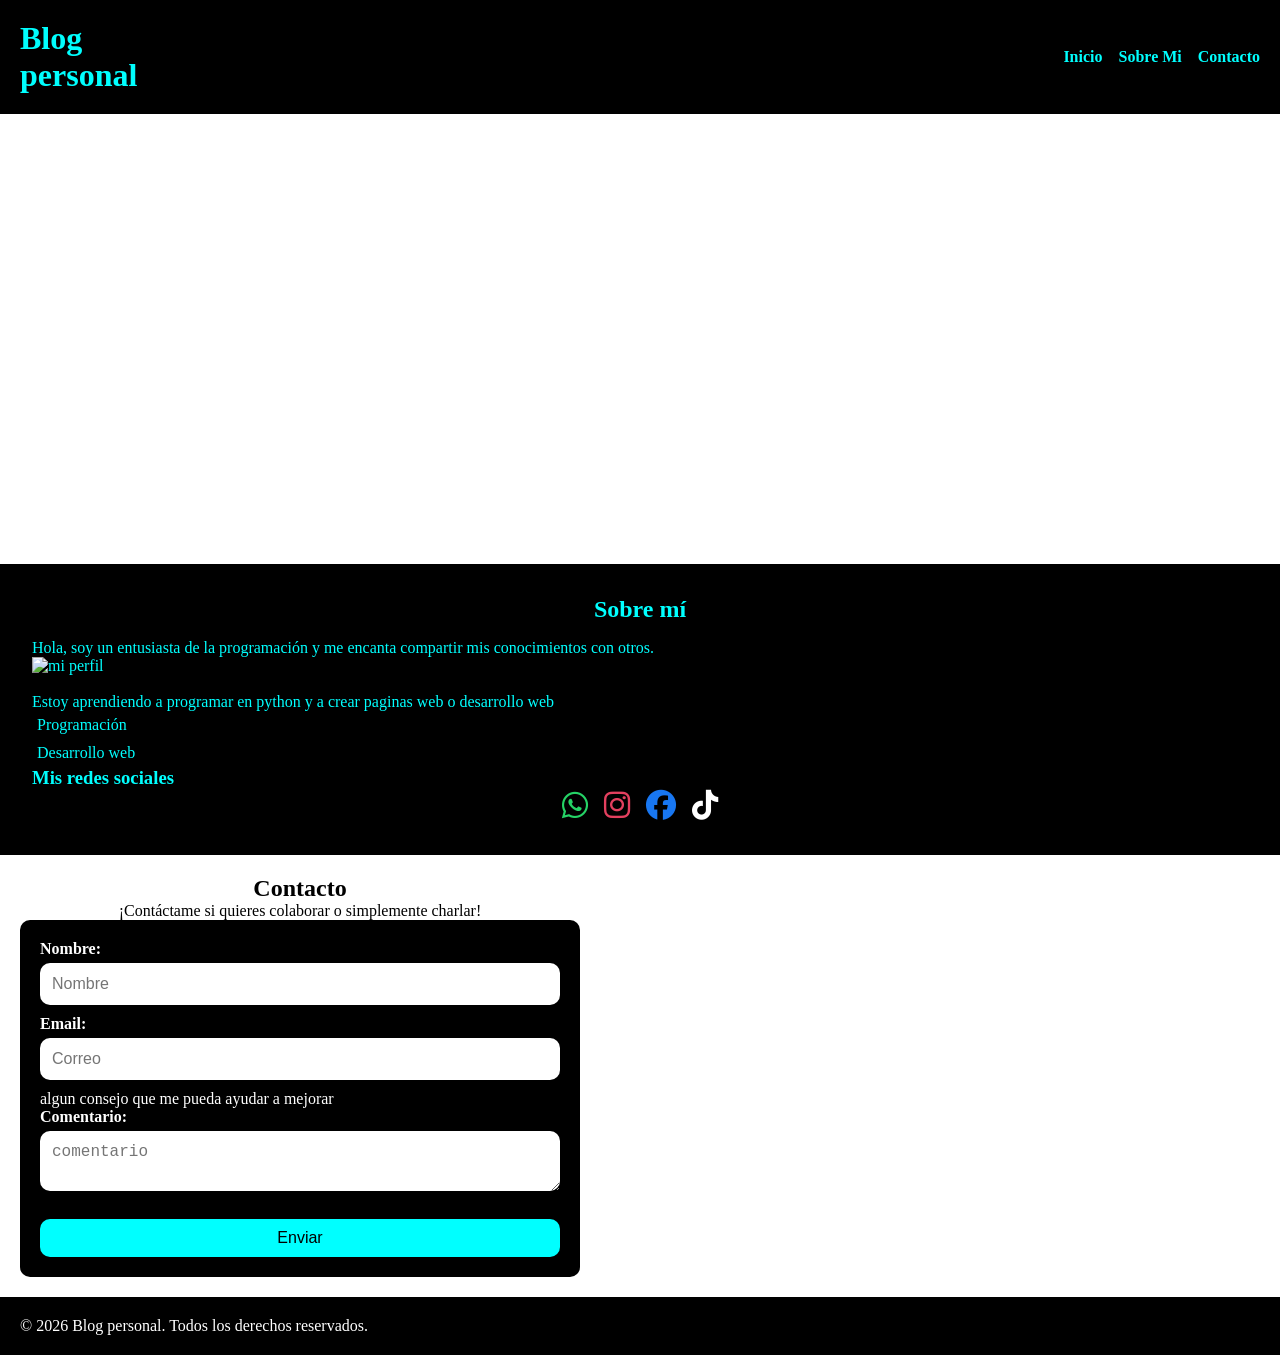
==== index.html @ 008a95f3 "Initial commit: Blog personal" ====
<!DOCTYPE html>
<html lang="en">
<head>
    <meta charset="UTF-8">
    <meta name="viewport" content="width=device-width, initial-scale=1.0">
    <title>Blog personal</title>
    <link rel="stylesheet" href="styles.css">
    <link rel="stylesheet" href="https://cdnjs.cloudflare.com/ajax/libs/font-awesome/6.4.2/css/all.min.css">
</head>
<body>
    <header class="cabeza">
        <h1 class="logo">Blog <br>personal</h1>
        <nav class="menu">
            <ul>
                <li><a href="#Inicio">Inicio</a></li>
                <li><a href="#sobre-mi">Sobre Mi</a></li>
                <li><a href="#contacto">Contacto</a></li>
            </ul>
        </nav>
    </header>
    <div class="hero">
        <h2>Bienvenido a mi blog personal</h2>
        <p>Explora mis pensamientos, experiencias y pasiones a través de mis publicaciones.</p>
    </div>
    <section id="sobre-mi">
        <h2>Sobre mí</h2>
        <p>Hola, soy un entusiasta de la programación y me encanta compartir mis conocimientos con otros.</p>
        <img src="yo" alt="mi perfil">
        <br><br>
        <p>Estoy aprendiendo a programar en python y a crear paginas web o desarrollo web</p>
        <ul>
            <li>Programación</li>
            <li>Desarrollo web</li>
        </ul>
        <h3>Mis redes sociales</h3>
        <div class="redes-sociales">
            <a href="https://wa.me/49921433" class="icon-wa" data-name="whatsapp" target="_blank">
                <i class="fa-brands fa-whatsapp"></i>
            </a>
            <a href="https://instagram.com/@aangek_209" class="icon-ig" data-name="Instagram" target="_blank">
                <i class="fa-brands fa-instagram"></i>
            </a>
            <a href="https://facebook.com/angel crus" class="icon-fb" data-name="Facebook" target="_blank">
                <i class="fa-brands fa-facebook"></i>
            </a>
            <a href="https://tiktok.com/@angek_209" class="icon-tk" data-name="TikTok" target="_blank">
                <i class="fa-brands fa-tiktok"></i>
            </a>
        </div>
    </section>
    <section id="contacto">
        <h2>Contacto</h2>
        <p>¡Contáctame si quieres colaborar o simplemente charlar!</p>
        <form action="" method="post">
            <label for="nombre">Nombre:</label>
            <input type="text" id="nombre" name="nombre" required placeholder="Nombre">
            <label for="email">Email:</label>
            <input type="email" id="email" name="email" required placeholder="Correo">
            <p>algun consejo que me pueda ayudar a mejorar</p>
            <label for="comentario">Comentario:</label>
            <textarea name="comentario" id="comentario" required placeholder="comentario"></textarea><br>
            <button type="submit">Enviar</button>
        </form>

    </section>

    <footer>
        <p>&copy; 2026 Blog personal. Todos los derechos reservados.</p>
    </footer>




</body>
</html>
---- styles.css ----
*
{
    margin: 0;
    padding: 0;
    box-sizing: border-box;
}
.cabeza
{
    background: black;
    display: flex;
    justify-content: space-between;
    align-items: center;
    flex-direction: row;
    padding: 20px;
}
.logo
{
    font-weight: bold;
    color: aqua;
}

.menu ul
{
    display: flex;
    text-align: center;
    gap: 1rem;
}
.menu li
{
    list-style: none;
}

.menu a
{
    color: aqua;
    text-decoration: none;
    font-weight: bold;
}

.hero
{
    background: linear-gradient(rgba(0,0,5,.2)),url(https://images.pexels.com/photos/414171/pexels-photo-414171.jpeg?auto=compress&cs=tinysrgb&w=1260&h=750&dpr=1) 
    no-repeat center center/cover;
    display: flex;
    flex-direction: column;
    justify-content: center;
    align-items: center;
    color: white;
    width: 100%;
    min-height: 50vh;
    font-size: 20px;
}
#sobre-mi
{
    background: black;
    color: aqua;
    width: 100%;
    padding: 2rem;
    display: inline-block;
}
#sobre-mi ul li
{
    list-style: none;
    padding: 5px;
}

#sobre-mi h2
{
    margin-bottom: 1rem;
    text-align: center;
}

.redes-sociales
{
    display: flex;
    gap: 1rem;
    justify-content: center;
    align-items: center;
    font-size: 30px;
}

.icon-wa
{
    color: #25D366;
}
.icon-ig
{
    color: #e4405f;
}
.icon-fb
{
    color: #1877f2;
}
.icon-tk
{
    color: #ffffff;
}

#contacto
{
    background:white;
    color: black;
    padding: 20px;
    display: flex;
    flex-direction: column;
    justify-content: center;
    align-items: center;
    max-width: 600px;
}

form
{
    display: flex;
    flex-direction: column;
    border-radius: 10px;
    background-color: black;
    color: white;
    padding: 20px;
    max-width: 600px;
    width: 100%;
    margin: 0 auto;
}

label
{
    margin-bottom: 5px;
    font-size: 16px;
    font-weight: bold;
}

input
{
    padding: 12px;
    border: none;
    outline: none;
    border-radius: 10px;
    width: 100%;
    margin-bottom: 10px;
    font-size: 16px;
}

button 
{
    border-radius: 10px;
    padding: 10px;
    background-color: aqua;
    border: none;
    cursor: pointer;
    width: 100%;
    font-size: 16px;
}

textarea
{
    border: none;
    border-radius: 10px;
    padding: 12px;
    width: 100%;
    margin-bottom: 10px;
    font-size: 16px;
}

footer
{
    background-color: black;
    color: #ffffff;
    padding: 20px;
}

@media (max-width: 768px)
{
    .cabeza
    {
        flex-direction: row;
        padding: 15px;
    }

    .menu ul
    {
        flex-direction: column;
        gap: 0.5rem;
    }
    .hero
    {
        max-width: 100%;
        padding: 20px;
        font-size: 18px;
    }

    #sobre-mi
    {
        padding: 1rem;
    }

    .redes-sociales
    {
        gap: 0.5rem;
    }
    
    form 
    {
        padding: 15px;
        max-width: 100%;

    }

    input, textarea, button
    {
        font-size: 14px;
        padding: 10px;
    }

    label
    {
        font-size: 14px;
    }

}
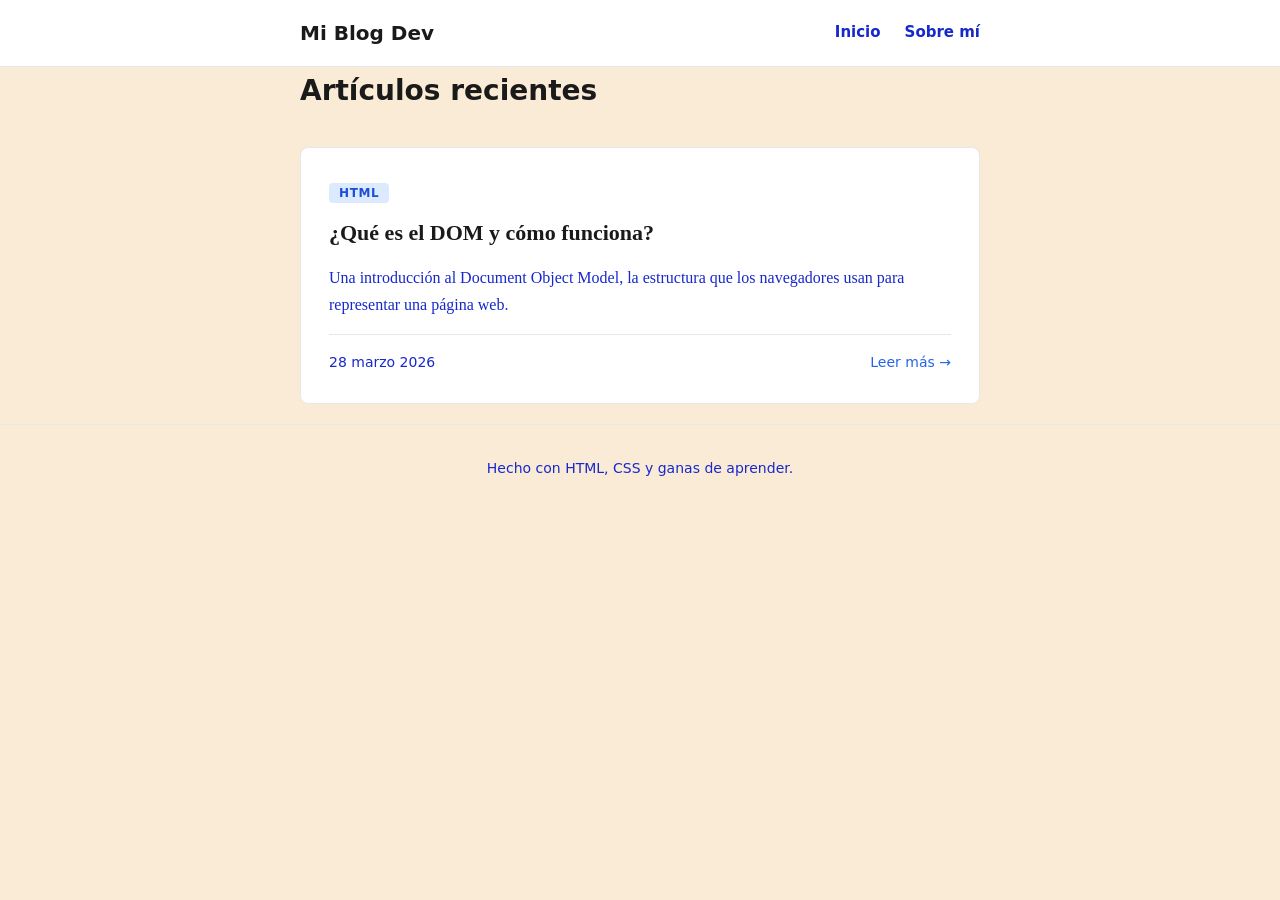
==== commit 3818165f: "Blog personal, aprendiendo desarrollo web" ====
--- a/index.html
+++ b/index.html
@@ -1,75 +1,50 @@
 <!DOCTYPE html>
-<html lang="en">
+<html lang="es">
 <head>
-    <meta charset="UTF-8">
-    <meta name="viewport" content="width=device-width, initial-scale=1.0">
-    <title>Blog personal</title>
-    <link rel="stylesheet" href="styles.css">
-    <link rel="stylesheet" href="https://cdnjs.cloudflare.com/ajax/libs/font-awesome/6.4.2/css/all.min.css">
+  <meta charset="UTF-8" />
+  <meta name="viewport" content="width=device-width, initial-scale=1.0" />
+  <title>Mi Blog - Desarrollo Web</title>
+  <link rel="stylesheet" href="css/style.css" />
 </head>
 <body>
-    <header class="cabeza">
-        <h1 class="logo">Blog <br>personal</h1>
-        <nav class="menu">
-            <ul>
-                <li><a href="#Inicio">Inicio</a></li>
-                <li><a href="#sobre-mi">Sobre Mi</a></li>
-                <li><a href="#contacto">Contacto</a></li>
-            </ul>
-        </nav>
-    </header>
-    <div class="hero">
-        <h2>Bienvenido a mi blog personal</h2>
-        <p>Explora mis pensamientos, experiencias y pasiones a través de mis publicaciones.</p>
+
+  <!-- ENCABEZADO Y NAVEGACIÓN -->
+  <header>
+    <div class="container">
+      <a href="index.html" class="logo">Mi Blog Dev</a>
+      <nav>
+        <a href="index.html">Inicio</a>
+        <a href="about.html">Sobre mí</a>
+      </nav>
     </div>
-    <section id="sobre-mi">
-        <h2>Sobre mí</h2>
-        <p>Hola, soy un entusiasta de la programación y me encanta compartir mis conocimientos con otros.</p>
-        <img src="yo" alt="mi perfil">
-        <br><br>
-        <p>Estoy aprendiendo a programar en python y a crear paginas web o desarrollo web</p>
-        <ul>
-            <li>Programación</li>
-            <li>Desarrollo web</li>
-        </ul>
-        <h3>Mis redes sociales</h3>
-        <div class="redes-sociales">
-            <a href="https://wa.me/49921433" class="icon-wa" data-name="whatsapp" target="_blank">
-                <i class="fa-brands fa-whatsapp"></i>
-            </a>
-            <a href="https://instagram.com/@aangek_209" class="icon-ig" data-name="Instagram" target="_blank">
-                <i class="fa-brands fa-instagram"></i>
-            </a>
-            <a href="https://facebook.com/angel crus" class="icon-fb" data-name="Facebook" target="_blank">
-                <i class="fa-brands fa-facebook"></i>
-            </a>
-            <a href="https://tiktok.com/@angek_209" class="icon-tk" data-name="TikTok" target="_blank">
-                <i class="fa-brands fa-tiktok"></i>
-            </a>
-        </div>
-    </section>
-    <section id="contacto">
-        <h2>Contacto</h2>
-        <p>¡Contáctame si quieres colaborar o simplemente charlar!</p>
-        <form action="" method="post">
-            <label for="nombre">Nombre:</label>
-            <input type="text" id="nombre" name="nombre" required placeholder="Nombre">
-            <label for="email">Email:</label>
-            <input type="email" id="email" name="email" required placeholder="Correo">
-            <p>algun consejo que me pueda ayudar a mejorar</p>
-            <label for="comentario">Comentario:</label>
-            <textarea name="comentario" id="comentario" required placeholder="comentario"></textarea><br>
-            <button type="submit">Enviar</button>
-        </form>
+  </header>
 
-    </section>
+  <!-- CONTENIDO PRINCIPAL -->
+  <main class="container">
+    <h1>Artículos recientes</h1>
 
-    <footer>
-        <p>&copy; 2026 Blog personal. Todos los derechos reservados.</p>
-    </footer>
+    <!-- CADA ARTICLE ES UN POST DE TU BLOG -->
+    <article class="post-card">
+      <span class="post-tag">HTML</span>
+      <h2><a href="posts/mi-primer-post.html">¿Qué es el DOM y cómo funciona?</a></h2>
+      <p>Una introducción al Document Object Model, la estructura que los navegadores usan para representar una página web.</p>
+      <div class="post-meta">
+        <span>28 marzo 2026</span>
+        <a href="posts/mi-primer-post.html">Leer más →</a>
+      </div>
+    </article>
 
+    <!-- COPIA ESTE BLOQUE ARTICLE PARA AÑADIR MÁS POSTS -->
 
+  </main>
 
+  <!-- PIE DE PÁGINA -->
+  <footer>
+    <div class="container">
+      <p>Hecho con HTML, CSS y ganas de aprender.</p>
+    </div>
+  </footer>
 
+  <script src="js/main.js"></script>
 </body>
 </html>
--- a/css/style.css
+++ b/css/style.css
@@ -0,0 +1,220 @@
+/* ================================
+   VARIABLES - Cambia estos colores
+   y todo el blog cambia junto
+================================ */
+:root {
+  --color-fondo: antiquewhite;
+  --color-blanco: #ffffff;
+  --color-texto: #1a1a1a;
+  --color-texto-suave: #1729cb;
+  --color-acento: #2563eb;    /* azul - cámbialo a tu gusto */
+  --color-borde: #e5e7eb;
+  --fuente: 'Georgia', serif;
+  --fuente-ui: system-ui, sans-serif;
+  --max-ancho: 720px;
+}
+
+/* ================================
+   RESET BÁSICO
+================================ */
+* {
+  margin: 0;
+  padding: 0;
+  box-sizing: border-box;
+}
+
+body {
+  font-family: var(--fuente);
+  background-color: var(--color-fondo);
+  color: var(--color-texto);
+  line-height: 1.7;
+  font-size: 18px;
+}
+
+a {
+  color: var(--color-acento);
+  text-decoration: none;
+}
+
+a:hover {
+  text-decoration: underline;
+}
+
+/* ================================
+   CONTENEDOR CENTRAL
+================================ */
+.container {
+  max-width: var(--max-ancho);
+  margin: 0 auto;
+  padding: 0 20px;
+}
+
+/* ================================
+   HEADER Y NAVEGACIÓN
+================================ */
+header {
+  background-color: var(--color-blanco);
+  border-bottom: 1px solid var(--color-borde);
+  padding: 16px 0;
+}
+
+header .container {
+  display: flex;
+  justify-content: space-between;
+  align-items: center;
+}
+
+.logo {
+  font-family: var(--fuente-ui);
+  font-weight: 700;
+  font-size: 20px;
+  color: var(--color-texto);
+  text-decoration: none;
+}
+
+nav {
+  display: flex;
+  gap: 24px;
+  font-family: var(--fuente-ui);
+  font-size: 15px;
+  font-weight: 600;
+}
+
+nav a {
+  color: var(--color-texto-suave);
+}
+
+nav a:hover {
+  color: var(--color-acento);
+  text-decoration: none;
+  font-weight: bold;
+  background-color: black;
+  border-radius: 5px;
+}
+
+/* ================================
+   CONTENIDO PRINCIPAL
+================================ */
+main {
+  padding: 48px 20px;
+}
+
+main h1 {
+  font-size: 28px;
+  margin-bottom: 32px;
+  font-family: var(--fuente-ui);
+}
+
+/* ================================
+   TARJETAS DE POST
+================================ */
+.post-card {
+  background: var(--color-blanco);
+  border: 1px solid var(--color-borde);
+  border-radius: 8px;
+  padding: 28px;
+  margin-bottom: 20px;
+}
+
+.post-card h2 {
+  font-size: 22px;
+  margin: 8px 0 12px;
+}
+
+.post-card h2 a {
+  color: var(--color-texto);
+}
+
+.post-card h2 a:hover {
+  color: var(--color-acento);
+  text-decoration: none;
+}
+
+.post-card p {
+  color: var(--color-texto-suave);
+  font-size: 16px;
+  margin-bottom: 16px;
+}
+
+.post-tag {
+  font-family: var(--fuente-ui);
+  font-size: 12px;
+  font-weight: 600;
+  text-transform: uppercase;
+  letter-spacing: 0.05em;
+  background-color: #dbeafe;
+  color: #1d4ed8;
+  padding: 3px 10px;
+  border-radius: 4px;
+}
+
+.post-meta {
+  display: flex;
+  justify-content: space-between;
+  align-items: center;
+  font-family: var(--fuente-ui);
+  font-size: 14px;
+  color: var(--color-texto-suave);
+  border-top: 1px solid var(--color-borde);
+  padding-top: 16px;
+  margin-top: 4px;
+}
+
+/* ================================
+   FOOTER
+================================ */
+footer {
+  border-top: 1px solid var(--color-borde);
+  padding: 32px 0;
+  text-align: center;
+  font-family: var(--fuente-ui);
+  font-size: 14px;
+  color: var(--color-texto-suave);
+}
+
+/* ================================
+   PÁGINA DE POST INDIVIDUAL
+================================ */
+.post-content {
+  max-width: 100%;
+}
+
+.post-header {
+  margin-bottom: 20px;
+  margin-top: 30px;
+  padding: 25px 30px;
+  border-bottom: 1px solid var(--color-borde);
+  background-color: white;
+}
+
+.post-header h1 {
+  font-size: 36px;
+  margin: 12px 0 8px;
+  line-height: 1.3;
+}
+
+.post-fecha {
+  font-family: var(--fuente-ui);
+  font-size: 14px;
+  color: var(--color-texto-suave);
+}
+
+.post-content h2 {
+  font-size: 24px;
+  margin: 36px 0 16px;
+}
+
+.post-content p {
+  margin-bottom: 20px;
+}
+
+.post-content pre {
+  background: #1e1e1e;
+  color: #d4d4d4;
+  padding: 20px;
+  border-radius: 6px;
+  overflow-x: auto;
+  margin: 24px 0;
+  font-family: var(--fuente-ui);
+  font-size: 15px;
+}
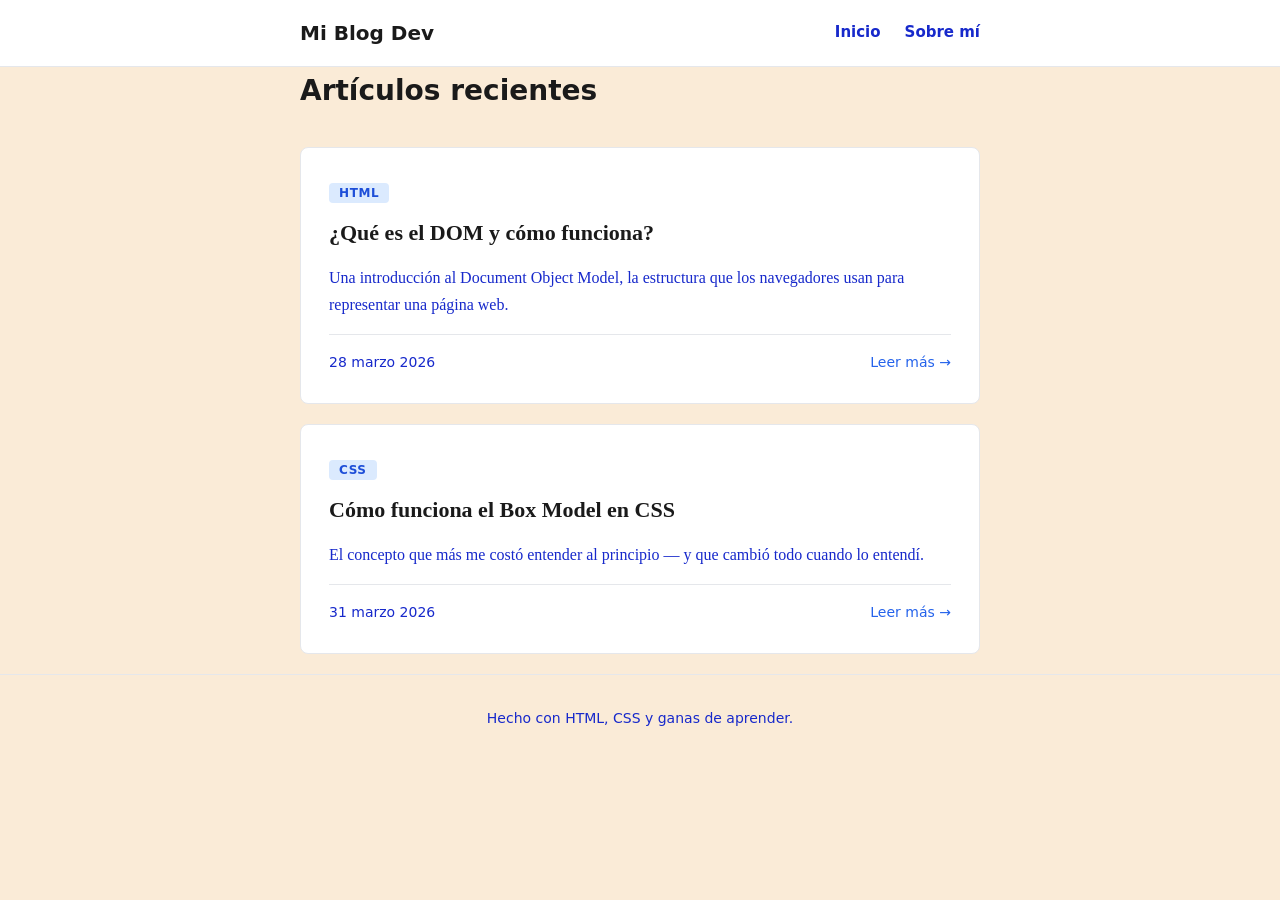
==== commit 7d09409d: "actulización del index, agregado nuevo post: box-mode-cssl" ====
--- a/index.html
+++ b/index.html
@@ -3,7 +3,7 @@
 <head>
   <meta charset="UTF-8" />
   <meta name="viewport" content="width=device-width, initial-scale=1.0" />
-  <title>Mi Blog - Desarrollo Web</title>
+  <title>Mi Blog Desarrollo Web</title>
   <link rel="stylesheet" href="css/style.css" />
 </head>
 <body>
@@ -33,8 +33,16 @@
         <a href="posts/mi-primer-post.html">Leer más →</a>
       </div>
     </article>
-
-    <!-- COPIA ESTE BLOQUE ARTICLE PARA AÑADIR MÁS POSTS -->
+     <!-- card del box-model de css -->
+    <article class="post-card">
+  <span class="post-tag">CSS</span>
+  <h2><a href="posts/box-model-css.html">Cómo funciona el Box Model en CSS</a></h2>
+  <p>El concepto que más me costó entender al principio — y que cambió todo cuando lo entendí.</p>
+  <div class="post-meta">
+    <span>31 marzo 2026</span>
+    <a href="posts/box-model-css.html">Leer más →</a>
+  </div>
+</article>
 
   </main>
 
@@ -46,5 +54,6 @@
   </footer>
 
   <script src="js/main.js"></script>
+
 </body>
 </html>
--- a/css/style.css
+++ b/css/style.css
@@ -218,3 +218,144 @@
   font-family: var(--fuente-ui);
   font-size: 15px;
 }
+
+/* ================================
+   POST - ESTILOS ESPECÍFICOS
+================================ */
+.post-intro {
+  font-size: 20px;
+  color: var(--color-texto-suave);
+  margin-top: 16px;
+  line-height: 1.6;
+}
+
+.post-lista {
+  padding-left: 24px;
+  margin-bottom: 20px;
+}
+
+.post-lista li {
+  margin-bottom: 8px;
+  font-size: 17px;
+}
+
+code {
+  background: #f1f5f9;
+  color: #0f172a;
+  padding: 2px 7px;
+  border-radius: 4px;
+  font-family: var(--fuente-ui);
+  font-size: 15px;
+}
+
+/* ================================
+   DIAGRAMA BOX MODEL
+================================ */
+.box-demo {
+  margin: 32px 0;
+  font-family: var(--fuente-ui);
+  font-size: 13px;
+}
+
+.box-margin {
+  background: #fef9c3;
+  border: 2px dashed #ca8a04;
+  padding: 20px;
+  position: relative;
+}
+
+.box-border {
+  background: #fee2e2;
+  border: 4px solid #dc2626;
+  padding: 20px;
+  position: relative;
+}
+
+.box-padding {
+  background: #dcfce7;
+  border: 2px dashed #16a34a;
+  padding: 20px;
+  position: relative;
+}
+
+.box-content {
+  background: #dbeafe;
+  border: 2px solid #2563eb;
+  padding: 20px;
+  text-align: center;
+  font-weight: 700;
+  color: #1d4ed8;
+  font-size: 15px;
+}
+
+.box-label {
+  display: block;
+  font-weight: 600;
+  margin-bottom: 6px;
+  font-size: 12px;
+  text-transform: uppercase;
+  letter-spacing: 0.05em;
+  color: var(--color-texto-suave);
+}
+
+/* ================================
+   TARJETAS TIP
+================================ */
+.tip-grid {
+  display: grid;
+  grid-template-columns: 1fr 1fr;
+  gap: 16px;
+  margin: 24px 0;
+}
+
+.tip-card {
+  border-radius: 8px;
+  padding: 20px;
+  font-size: 15px;
+}
+
+.tip-card h3 {
+  font-size: 17px;
+  margin-bottom: 10px;
+  font-family: var(--fuente-ui);
+}
+
+.tip-card p {
+  margin-bottom: 8px;
+  font-size: 15px;
+}
+
+.tip-padding {
+  background: #dcfce7;
+  border: 1px solid #86efac;
+}
+
+.tip-padding h3 { color: #15803d; }
+
+.tip-margin {
+  background: #dbeafe;
+  border: 1px solid #93c5fd;
+}
+
+.tip-margin h3 { color: #1d4ed8; }
+
+/* BOTÓN VOLVER */
+.post-footer {
+  margin-top: 48px;
+  padding-top: 24px;
+  border-top: 1px solid var(--color-borde);
+}
+
+.btn-volver {
+  font-family: var(--fuente-ui);
+  font-size: 15px;
+  font-weight: 600;
+  color: var(--color-acento);
+}
+
+/* RESPONSIVE */
+@media (max-width: 540px) {
+  .tip-grid {
+    grid-template-columns: 1fr;
+  }
+}
